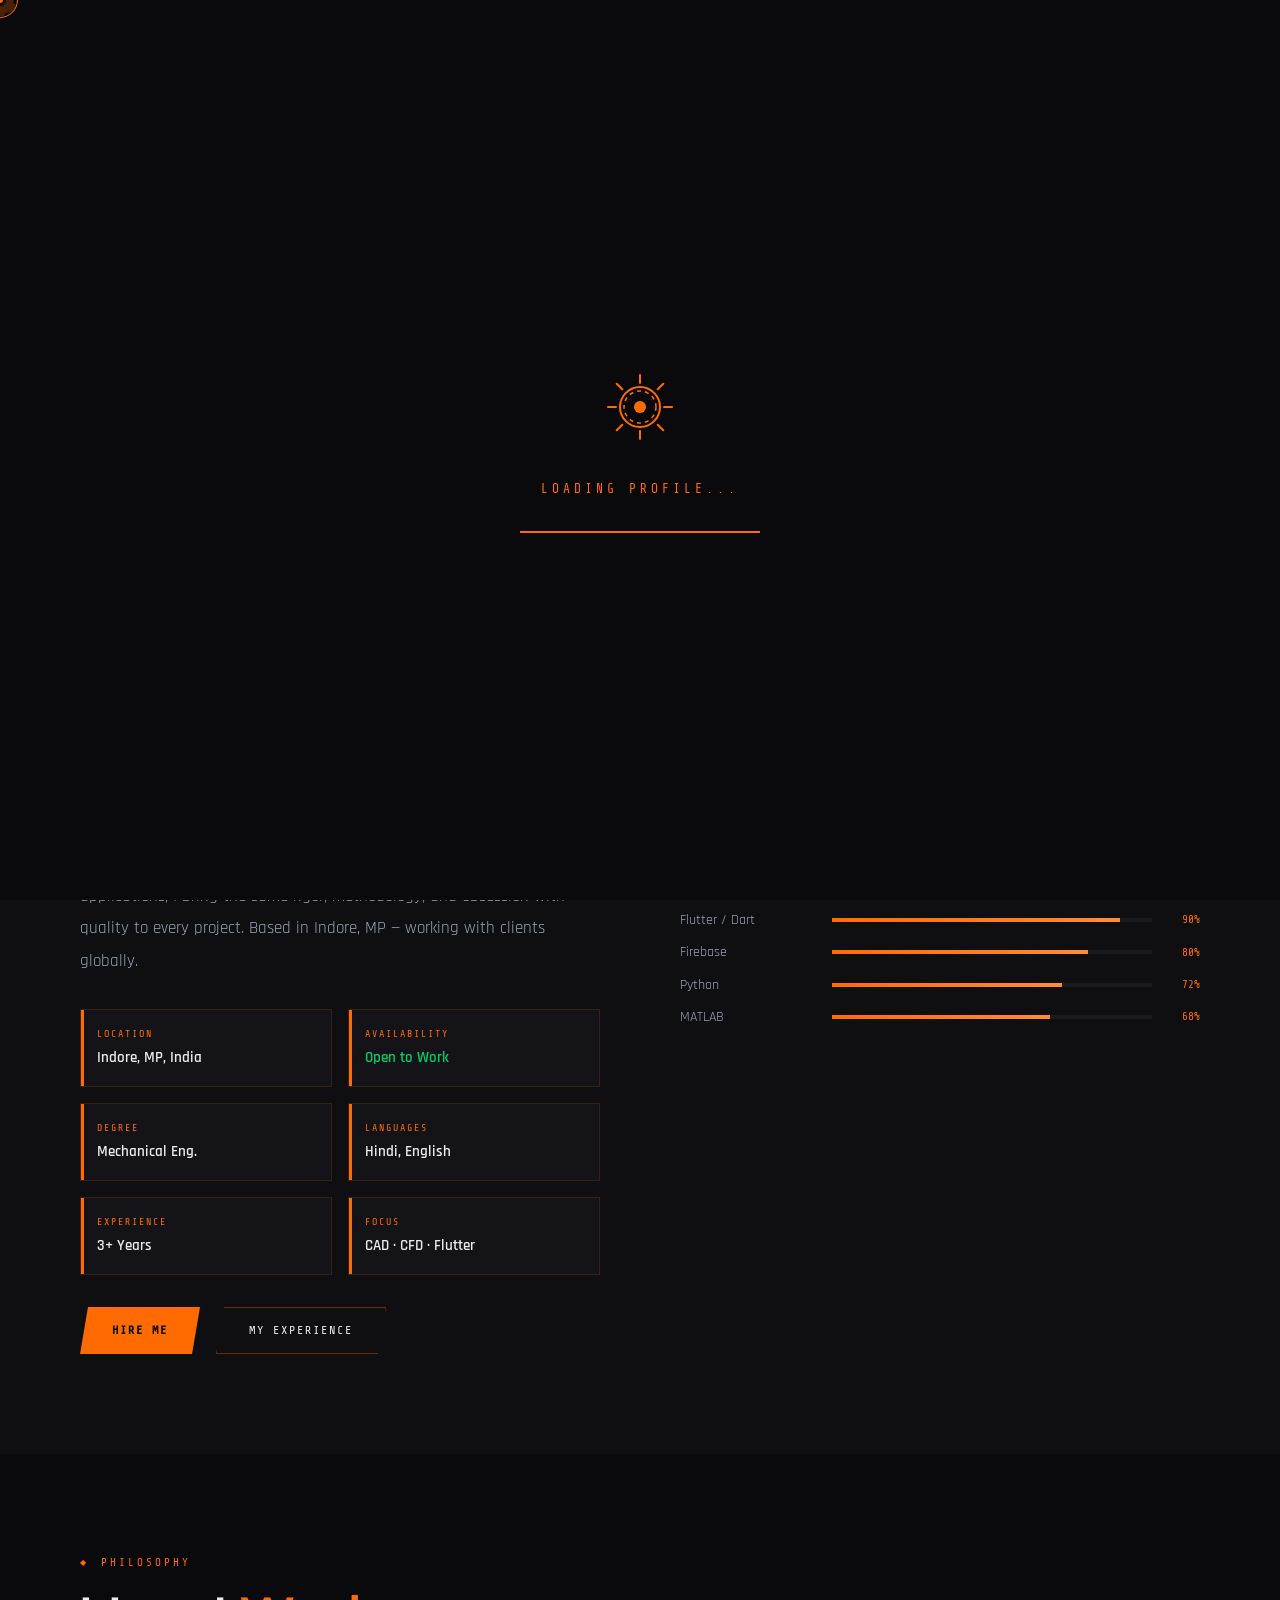
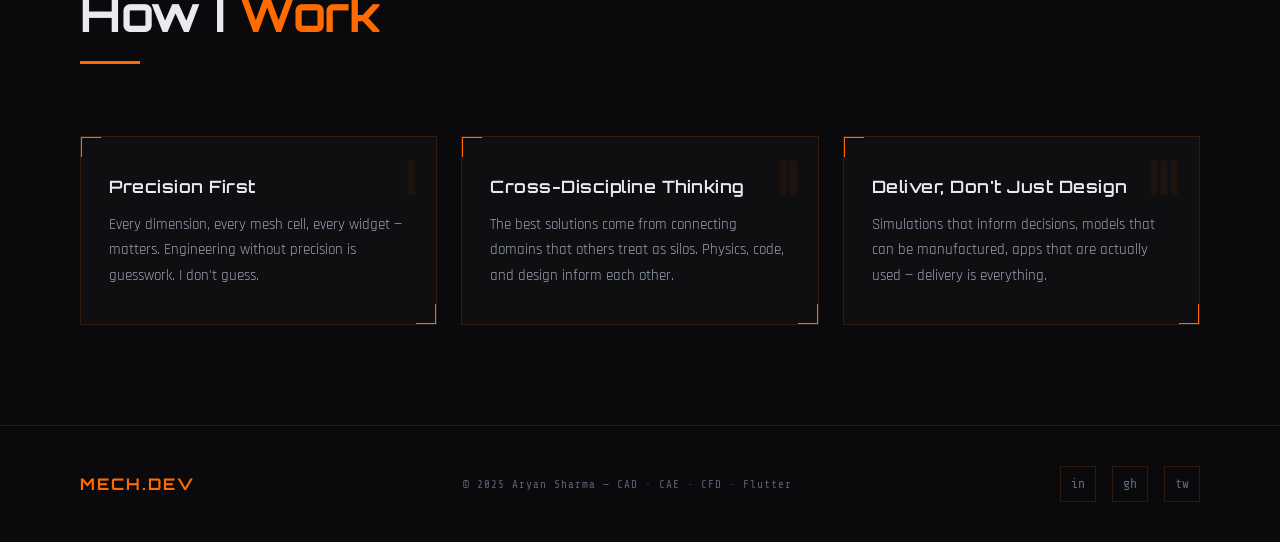
==== about.html @ 32ffe7c0 "Add files via upload" ====
<!DOCTYPE html>
<html lang="en">
<head>
<meta charset="UTF-8">
<meta name="viewport" content="width=device-width, initial-scale=1.0">
<title>About — Aryan Sharma | MECH.DEV</title>
<link rel="stylesheet" href="style.css">
</head>
<body>

<div id="loader">
  <svg class="loader-gear" width="80" height="80" viewBox="0 0 80 80" fill="none">
    <path d="M40 20C29 20 20 29 20 40C20 51 29 60 40 60C51 60 60 51 60 40C60 29 51 20 40 20Z" stroke="#FF6B00" stroke-width="2"/>
    <circle cx="40" cy="40" r="6" fill="#FF6B00"/>
    <path d="M40 8V16M40 64V72M8 40H16M64 40H72M16.7 16.7L22.3 22.3M57.7 57.7L63.3 63.3M63.3 16.7L57.7 22.3M22.3 57.7L16.7 63.3" stroke="#FF6B00" stroke-width="2" stroke-linecap="round"/>
    <circle cx="40" cy="40" r="16" stroke="#FF6B00" stroke-width="1.5" stroke-dasharray="4 4"/>
  </svg>
  <div class="loader-text">Loading Profile...</div>
  <div class="loader-bar"><div class="loader-fill"></div></div>
</div>

<div id="cursor-outer"></div>
<div id="cursor-inner"></div>
<div id="cursor-gear">
  <svg viewBox="0 0 36 36" fill="none"><path d="M14 2h8l1 4.5a10 10 0 013.5 2l4.3-1.6 4 7-3.4 3a10 10 0 010 4.2l3.4 3-4 7-4.3-1.6a10 10 0 01-3.5 2L22 34h-8l-1-4.5a10 10 0 01-3.5-2L5.2 29l-4-7 3.4-3a10 10 0 010-4.2l-3.4-3 4-7 4.3 1.6A10 10 0 0113 4.5L14 2z" fill="#FF6B00"/><circle cx="18" cy="18" r="6" fill="#0A0A0C"/></svg>
</div>
<div id="scanline"></div>

<nav>
  <a href="index.html" class="nav-logo">
    <svg class="nav-logo-gear" viewBox="0 0 28 28" fill="none">
      <path d="M10.5 1.5h7l.7 3.2a9 9 0 012.5 1.4l3.1-1.1 3.5 6-2.4 2.1a9 9 0 010 3l2.4 2.1-3.5 6-3.1-1.1a9 9 0 01-2.5 1.4l-.7 3.2h-7l-.7-3.2a9 9 0 01-2.5-1.4l-3.1 1.1-3.5-6 2.4-2.1a9 9 0 010-3L.7 12l3.5-6 3.1 1.1a9 9 0 012.5-1.4l.7-3.2z" fill="#FF6B00"/>
      <circle cx="14" cy="14" r="4" fill="#0A0A0C"/>
    </svg>
    MECH.DEV
  </a>
  <ul class="nav-links">
    <li><a href="index.html">Home</a></li>
    <li><a href="about.html" class="active">About</a></li>
    <li><a href="expertise.html">Expertise</a></li>
    <li><a href="projects.html">Projects</a></li>
    <li><a href="experience.html">Experience</a></li>
    <li><a href="contact.html">Contact</a></li>
  </ul>
  <button class="nav-hamburger" id="menu-btn"><span></span><span></span><span></span></button>
  <a href="contact.html" class="nav-contact-btn">Hire Me</a>
</nav>

<div id="mobile-menu" class="mobile-menu">
  <a href="index.html">Home</a>
  <a href="about.html">About</a>
  <a href="expertise.html">Expertise</a>
  <a href="projects.html">Projects</a>
  <a href="experience.html">Experience</a>
  <a href="contact.html">Contact</a>
</div>

<!-- PAGE HERO -->
<div class="page-hero">
  <svg class="page-hero-bg" viewBox="0 0 400 400" fill="#FF6B00">
    <path d="M155 0h90l8 40a160 160 0 0132 13l38-14 45 78-30 26a160 160 0 010 38l30 26-45 78-38-14a160 160 0 01-32 13l-8 40h-90l-8-40a160 160 0 01-32-13l-38 14-45-78 30-26a160 160 0 010-38L2 117l45-78 38 14A160 160 0 01147 40l8-40z"/>
    <circle cx="200" cy="200" r="70" fill="#0A0A0C"/>
  </svg>
  <div>
    <div class="page-hero-breadcrumb"><a href="index.html">Home</a> About</div>
    <h1 class="page-hero-title">Engineering <span>Mind.</span><br>Developer Soul.</h1>
    <p class="page-hero-sub">B.E. Mechanical · Indore, India · Open to Work</p>
  </div>
</div>

<!-- ABOUT SECTION -->
<section style="background:var(--bg2);">
  <div class="section-wrap">
    <div class="about-grid">
      <div class="about-text fade-in">
        <div class="section-tag">Who I Am</div>
        <h2 class="section-title" style="margin-bottom:24px;">The <span>Story</span></h2>
        <p>I'm a mechanical engineer with a deep passion for precision — whether it's crafting intricate CAD assemblies in SOLIDWORKS, running turbulent flow simulations in ANSYS Fluent, or architecting smooth, pixel-perfect mobile apps in Flutter.</p>
        <p>My work sits at the intersection of physics and software. I believe that the best engineers aren't just domain experts — they're problem solvers who can cross disciplines to deliver complete solutions.</p>
        <p>From aerospace component design to consumer-grade mobile applications, I bring the same rigor, methodology, and obsession with quality to every project. Based in Indore, MP — working with clients globally.</p>
        <div class="about-specs">
          <div class="spec-item">
            <div class="spec-label">Location</div>
            <div class="spec-val">Indore, MP, India</div>
          </div>
          <div class="spec-item">
            <div class="spec-label">Availability</div>
            <div class="spec-val" style="color:#00cc66;">Open to Work</div>
          </div>
          <div class="spec-item">
            <div class="spec-label">Degree</div>
            <div class="spec-val">Mechanical Eng.</div>
          </div>
          <div class="spec-item">
            <div class="spec-label">Languages</div>
            <div class="spec-val">Hindi, English</div>
          </div>
          <div class="spec-item">
            <div class="spec-label">Experience</div>
            <div class="spec-val">3+ Years</div>
          </div>
          <div class="spec-item">
            <div class="spec-label">Focus</div>
            <div class="spec-val">CAD · CFD · Flutter</div>
          </div>
        </div>
        <div style="margin-top:32px;display:flex;gap:16px;flex-wrap:wrap;">
          <a href="contact.html" class="btn-primary">Hire Me</a>
          <a href="experience.html" class="btn-secondary">My Experience</a>
        </div>
      </div>

      <div class="about-skills fade-in">
        <div class="section-tag">Technical Skills</div>
        <div class="skill-group">
          <div class="skill-group-title">CAD & Modeling</div>
          <div class="skill-bar-row">
            <span class="skill-name">SOLIDWORKS</span>
            <div class="skill-bar"><div class="skill-fill" style="width:92%"></div></div>
            <span class="skill-pct">92%</span>
          </div>
          <div class="skill-bar-row">
            <span class="skill-name">AutoCAD</span>
            <div class="skill-bar"><div class="skill-fill" style="width:88%"></div></div>
            <span class="skill-pct">88%</span>
          </div>
          <div class="skill-bar-row">
            <span class="skill-name">CATIA V5</span>
            <div class="skill-bar"><div class="skill-fill" style="width:75%"></div></div>
            <span class="skill-pct">75%</span>
          </div>
          <div class="skill-bar-row">
            <span class="skill-name">Fusion 360</span>
            <div class="skill-bar"><div class="skill-fill" style="width:70%"></div></div>
            <span class="skill-pct">70%</span>
          </div>
        </div>
        <div class="skill-group">
          <div class="skill-group-title">CAE & CFD</div>
          <div class="skill-bar-row">
            <span class="skill-name">ANSYS Fluent</span>
            <div class="skill-bar"><div class="skill-fill" style="width:85%"></div></div>
            <span class="skill-pct">85%</span>
          </div>
          <div class="skill-bar-row">
            <span class="skill-name">ANSYS Mechanical</span>
            <div class="skill-bar"><div class="skill-fill" style="width:82%"></div></div>
            <span class="skill-pct">82%</span>
          </div>
          <div class="skill-bar-row">
            <span class="skill-name">OpenFOAM</span>
            <div class="skill-bar"><div class="skill-fill" style="width:70%"></div></div>
            <span class="skill-pct">70%</span>
          </div>
          <div class="skill-bar-row">
            <span class="skill-name">Paraview</span>
            <div class="skill-bar"><div class="skill-fill" style="width:80%"></div></div>
            <span class="skill-pct">80%</span>
          </div>
        </div>
        <div class="skill-group">
          <div class="skill-group-title">Flutter & Programming</div>
          <div class="skill-bar-row">
            <span class="skill-name">Flutter / Dart</span>
            <div class="skill-bar"><div class="skill-fill" style="width:90%"></div></div>
            <span class="skill-pct">90%</span>
          </div>
          <div class="skill-bar-row">
            <span class="skill-name">Firebase</span>
            <div class="skill-bar"><div class="skill-fill" style="width:80%"></div></div>
            <span class="skill-pct">80%</span>
          </div>
          <div class="skill-bar-row">
            <span class="skill-name">Python</span>
            <div class="skill-bar"><div class="skill-fill" style="width:72%"></div></div>
            <span class="skill-pct">72%</span>
          </div>
          <div class="skill-bar-row">
            <span class="skill-name">MATLAB</span>
            <div class="skill-bar"><div class="skill-fill" style="width:68%"></div></div>
            <span class="skill-pct">68%</span>
          </div>
        </div>
      </div>
    </div>
  </div>
</section>

<!-- VALUES / PHILOSOPHY -->
<section style="background:var(--bg);">
  <div class="section-wrap">
    <div class="section-header fade-in">
      <div class="section-tag">Philosophy</div>
      <h2 class="section-title">How I <span>Work</span></h2>
      <div class="section-line"></div>
    </div>
    <div style="display:grid;grid-template-columns:repeat(3,1fr);gap:24px;">
      <div class="expertise-card fade-in">
        <div class="corner-deco tl"></div><div class="corner-deco br"></div>
        <div class="exp-num">I</div>
        <h3 class="exp-title">Precision First</h3>
        <p class="exp-desc">Every dimension, every mesh cell, every widget — matters. Engineering without precision is guesswork. I don't guess.</p>
      </div>
      <div class="expertise-card fade-in">
        <div class="corner-deco tl"></div><div class="corner-deco br"></div>
        <div class="exp-num">II</div>
        <h3 class="exp-title">Cross-Discipline Thinking</h3>
        <p class="exp-desc">The best solutions come from connecting domains that others treat as silos. Physics, code, and design inform each other.</p>
      </div>
      <div class="expertise-card fade-in">
        <div class="corner-deco tl"></div><div class="corner-deco br"></div>
        <div class="exp-num">III</div>
        <h3 class="exp-title">Deliver, Don't Just Design</h3>
        <p class="exp-desc">Simulations that inform decisions, models that can be manufactured, apps that are actually used — delivery is everything.</p>
      </div>
    </div>
  </div>
</section>

<footer>
  <a href="index.html" class="footer-logo">MECH.DEV</a>
  <div class="footer-text">© 2025 Aryan Sharma — CAD · CAE · CFD · Flutter</div>
  <div class="footer-social">
    <a href="#" class="social-btn">in</a>
    <a href="#" class="social-btn">gh</a>
    <a href="#" class="social-btn">tw</a>
  </div>
</footer>

<a href="#" id="scroll-top" title="Back to top">↑</a>
<script src="main.js"></script>
</body>
</html>
---- style.css ----
/* ════════════════════════════════════════════════════
   MECH.DEV PORTFOLIO — SHARED STYLESHEET
   Aryan Sharma | CAD · CAE · CFD · Flutter
   ════════════════════════════════════════════════════ */

@import url('https://fonts.googleapis.com/css2?family=Rajdhani:wght@300;400;500;600;700&family=Share+Tech+Mono&family=Orbitron:wght@400;500;600;700;800;900&display=swap');

/* ── RESET ── */
*, *::before, *::after { box-sizing: border-box; margin: 0; padding: 0; cursor: none !important; }

/* ── CSS VARIABLES ── */
:root {
  --bg:      #0A0A0C;
  --bg2:     #0F0F12;
  --bg3:     #141418;
  --bg4:     #1A1A20;
  --orange:  #FF6B00;
  --orange2: #FF8C33;
  --orange3: #FF4400;
  --steel:   #8A9BB5;
  --steel2:  #5A6B85;
  --text:    #E8EAF0;
  --text2:   #9AA3B5;
  --text3:   #5A6375;
  --border:  rgba(255,107,0,0.15);
  --border2: rgba(255,107,0,0.35);
  --glow:    0 0 24px rgba(255,107,0,0.3);
  --glow2:   0 0 48px rgba(255,107,0,0.2);
  --font-main:    'Rajdhani', sans-serif;
  --font-mono:    'Share Tech Mono', monospace;
  --font-display: 'Orbitron', sans-serif;
  --nav-h: 64px;
  --section-pad: 100px 80px;
  --radius: 2px;
}

/* ── BASE ── */
html { scroll-behavior: smooth; }
body {
  background: var(--bg);
  color: var(--text);
  font-family: var(--font-main);
  font-size: 16px;
  line-height: 1.6;
  overflow-x: hidden;
}

/* ── BLUEPRINT GRID ── */
body::before {
  content: '';
  position: fixed; inset: 0;
  background-image:
    linear-gradient(rgba(255,107,0,0.025) 1px, transparent 1px),
    linear-gradient(90deg, rgba(255,107,0,0.025) 1px, transparent 1px);
  background-size: 40px 40px;
  pointer-events: none; z-index: 0;
}

/* ── SCANLINE ── */
#scanline {
  position: fixed; inset: 0; pointer-events: none; z-index: 9000;
  background: repeating-linear-gradient(
    to bottom,
    transparent 0px, transparent 3px,
    rgba(0,0,0,0.04) 3px, rgba(0,0,0,0.04) 4px
  );
  opacity: 0.5;
}

/* ════════════════ CUSTOM CURSOR ════════════════ */
#cursor-outer {
  position: fixed; width: 36px; height: 36px;
  border: 1.5px solid var(--orange); border-radius: 50%;
  pointer-events: none; z-index: 99999;
  transform: translate(-50%, -50%);
  transition: width 0.2s, height 0.2s, opacity 0.2s, border-color 0.2s;
  animation: spin-cursor 4s linear infinite;
}
#cursor-outer::before, #cursor-outer::after {
  content: ''; position: absolute; background: var(--orange);
}
#cursor-outer::before { width: 6px; height: 1.5px; top: 50%; left: -8px; transform: translateY(-50%); }
#cursor-outer::after  { width: 1.5px; height: 6px; top: -8px; left: 50%; transform: translateX(-50%); }
#cursor-inner {
  position: fixed; width: 6px; height: 6px;
  background: var(--orange); border-radius: 50%;
  pointer-events: none; z-index: 99999;
  transform: translate(-50%, -50%);
}
#cursor-gear {
  position: fixed; width: 36px; height: 36px;
  pointer-events: none; z-index: 99998;
  transform: translate(-50%, -50%);
  animation: spin-cursor 6s linear infinite reverse;
  opacity: 0.25;
}
@keyframes spin-cursor { to { transform: translate(-50%, -50%) rotate(360deg); } }

/* ════════════════ LOADING SCREEN ════════════════ */
#loader {
  position: fixed; inset: 0; background: var(--bg);
  display: flex; flex-direction: column;
  align-items: center; justify-content: center;
  z-index: 99997; transition: opacity 0.8s, visibility 0.8s;
}
#loader.hidden { opacity: 0; visibility: hidden; pointer-events: none; }
.loader-gear { animation: spin-cursor 2s linear infinite; margin-bottom: 32px; }
.loader-text {
  font-family: var(--font-mono); font-size: 13px;
  letter-spacing: 4px; color: var(--orange);
  text-transform: uppercase; margin-bottom: 32px;
}
.loader-bar { width: 240px; height: 2px; background: var(--bg4); overflow: hidden; }
.loader-fill { height: 100%; background: var(--orange); animation: loaderAnim 2s ease forwards; }
@keyframes loaderAnim { from { width: 0; } to { width: 100%; } }

/* ════════════════ NAVIGATION ════════════════ */
nav {
  position: fixed; top: 0; left: 0; right: 0; z-index: 1000;
  background: rgba(10,10,12,0.92);
  backdrop-filter: blur(16px);
  border-bottom: 1px solid var(--border);
  padding: 0 40px;
  display: flex; align-items: center; justify-content: space-between;
  height: var(--nav-h);
  transition: background 0.3s;
}
nav.scrolled { background: rgba(10,10,12,0.98); }

.nav-logo {
  font-family: var(--font-display);
  font-size: 18px; font-weight: 700;
  color: var(--orange);
  letter-spacing: 2px;
  display: flex; align-items: center; gap: 10px;
  text-decoration: none;
}
.nav-logo-gear { width: 28px; height: 28px; animation: spin-cursor 8s linear infinite; opacity: 0.9; }
.nav-links { display: flex; gap: 28px; list-style: none; }
.nav-links a {
  font-family: var(--font-mono);
  font-size: 11px; font-weight: 400;
  color: var(--steel);
  text-decoration: none;
  letter-spacing: 1.5px;
  text-transform: uppercase;
  transition: color 0.2s;
  position: relative;
  padding-bottom: 2px;
}
.nav-links a::after {
  content: ''; position: absolute;
  bottom: -4px; left: 0; width: 0; height: 1px;
  background: var(--orange);
  transition: width 0.3s;
}
.nav-links a:hover, .nav-links a.active { color: var(--orange); }
.nav-links a:hover::after, .nav-links a.active::after { width: 100%; }

.nav-contact-btn {
  font-family: var(--font-mono);
  font-size: 11px; letter-spacing: 2px;
  text-transform: uppercase;
  color: var(--orange);
  border: 1px solid var(--border2);
  padding: 8px 20px;
  background: transparent;
  transition: all 0.3s;
  text-decoration: none;
}
.nav-contact-btn:hover {
  background: var(--orange);
  color: #000;
  box-shadow: var(--glow);
}

/* Hamburger */
.nav-hamburger {
  display: none; flex-direction: column; gap: 5px;
  background: none; border: none; padding: 4px;
}
.nav-hamburger span {
  width: 22px; height: 1.5px; background: var(--orange);
  transition: all 0.3s;
  display: block;
}
.mobile-menu {
  display: none; position: fixed;
  top: var(--nav-h); left: 0; right: 0;
  background: rgba(10,10,12,0.98);
  backdrop-filter: blur(16px);
  border-bottom: 1px solid var(--border);
  z-index: 999;
  flex-direction: column; padding: 24px 40px; gap: 20px;
}
.mobile-menu.open { display: flex; }
.mobile-menu a {
  font-family: var(--font-mono); font-size: 13px;
  letter-spacing: 2px; text-transform: uppercase;
  color: var(--steel); text-decoration: none;
  transition: color 0.2s;
}
.mobile-menu a:hover { color: var(--orange); }

/* ════════════════ SECTIONS ════════════════ */
section { position: relative; z-index: 1; }
.section-wrap { padding: var(--section-pad); }
.section-header { margin-bottom: 72px; }

.section-tag {
  font-family: var(--font-mono); font-size: 11px;
  letter-spacing: 3px; color: var(--orange);
  text-transform: uppercase; margin-bottom: 16px;
  display: flex; align-items: center; gap: 12px;
}
.section-tag::before { content: '◆'; font-size: 8px; }

.section-title {
  font-family: var(--font-display);
  font-size: clamp(28px, 4vw, 48px);
  font-weight: 700; color: var(--text);
  letter-spacing: -0.5px; line-height: 1.1;
}
.section-title span { color: var(--orange); }

.section-line {
  width: 60px; height: 3px;
  background: var(--orange); margin-top: 20px;
  position: relative; overflow: hidden;
}
.section-line::after {
  content: ''; position: absolute;
  top: 0; left: -100%; width: 100%; height: 100%;
  background: rgba(255,255,255,0.4);
  animation: shimmer 2.5s infinite;
}
@keyframes shimmer { to { left: 200%; } }

/* ════════════════ BUTTONS ════════════════ */
.btn-primary {
  font-family: var(--font-mono);
  font-size: 12px; letter-spacing: 2px;
  text-transform: uppercase;
  padding: 14px 32px;
  background: var(--orange);
  color: #000; font-weight: 600;
  border: none;
  text-decoration: none;
  transition: all 0.3s;
  clip-path: polygon(8px 0, 100% 0, calc(100% - 8px) 100%, 0 100%);
  display: inline-block;
}
.btn-primary:hover {
  background: var(--orange2);
  box-shadow: 0 0 32px rgba(255,107,0,0.5);
}
.btn-secondary {
  font-family: var(--font-mono);
  font-size: 12px; letter-spacing: 2px;
  text-transform: uppercase;
  padding: 13px 32px;
  background: transparent;
  color: var(--text);
  border: 1px solid var(--border2);
  text-decoration: none;
  transition: all 0.3s;
  clip-path: polygon(8px 0, 100% 0, calc(100% - 8px) 100%, 0 100%);
  display: inline-block;
}
.btn-secondary:hover { border-color: var(--orange); color: var(--orange); }

/* ════════════════ CORNER DECO ════════════════ */
.corner-deco { position: absolute; width: 20px; height: 20px; pointer-events: none; }
.corner-deco.tl { top: 0; left: 0; border-top: 1px solid var(--orange); border-left: 1px solid var(--orange); }
.corner-deco.tr { top: 0; right: 0; border-top: 1px solid var(--orange); border-right: 1px solid var(--orange); }
.corner-deco.bl { bottom: 0; left: 0; border-bottom: 1px solid var(--orange); border-left: 1px solid var(--orange); }
.corner-deco.br { bottom: 0; right: 0; border-bottom: 1px solid var(--orange); border-right: 1px solid var(--orange); }

/* ════════════════ HERO (index.html) ════════════════ */
#home {
  min-height: 100vh;
  display: flex; align-items: center;
  padding: 80px 80px 40px;
  overflow: hidden;
}
.hero-bg-gear {
  position: absolute; right: -100px; top: 50%;
  transform: translateY(-50%);
  width: 600px; height: 600px;
  opacity: 0.04;
  animation: spin-cursor 40s linear infinite;
}
.hero-bg-gear2 {
  position: absolute; right: 200px; top: 20%;
  width: 200px; height: 200px;
  opacity: 0.06;
  animation: spin-cursor 20s linear infinite reverse;
}
.hero-content { max-width: 780px; }
.hero-tag {
  font-family: var(--font-mono);
  font-size: 11px; letter-spacing: 3px;
  color: var(--orange);
  text-transform: uppercase;
  margin-bottom: 20px;
  display: flex; align-items: center; gap: 10px;
}
.hero-tag::before { content: ''; width: 40px; height: 1px; background: var(--orange); }
.hero-name {
  font-family: var(--font-display);
  font-size: clamp(40px, 6vw, 80px);
  font-weight: 900;
  line-height: 1;
  color: var(--text);
  margin-bottom: 16px;
  letter-spacing: -1px;
}
.hero-name span { color: var(--orange); }
.hero-title {
  font-family: var(--font-display);
  font-size: clamp(13px, 1.6vw, 18px);
  font-weight: 400;
  color: var(--steel);
  letter-spacing: 4px;
  text-transform: uppercase;
  margin-bottom: 32px;
  display: flex; align-items: center; gap: 16px; flex-wrap: wrap;
}
.hero-title .sep { width: 6px; height: 6px; background: var(--orange); transform: rotate(45deg); display: inline-block; }
.hero-desc { font-size: 18px; color: var(--text2); max-width: 560px; margin-bottom: 48px; line-height: 1.8; }
.hero-btns { display: flex; gap: 16px; flex-wrap: wrap; }
.hero-stats { display: flex; gap: 48px; margin-top: 64px; padding-top: 40px; border-top: 1px solid var(--border); }
.stat-num { font-family: var(--font-display); font-size: 36px; font-weight: 800; color: var(--orange); line-height: 1; }
.stat-label { font-family: var(--font-mono); font-size: 11px; letter-spacing: 2px; color: var(--steel2); text-transform: uppercase; margin-top: 4px; }
.scroll-ind {
  position: absolute; bottom: 40px; left: 80px;
  display: flex; align-items: center; gap: 12px;
  font-family: var(--font-mono); font-size: 10px;
  letter-spacing: 2px; color: var(--text3);
  text-transform: uppercase;
  animation: fadeUpDown 2s ease-in-out infinite;
}
.scroll-ind::before { content: ''; width: 1px; height: 40px; background: linear-gradient(to bottom, transparent, var(--orange)); }
@keyframes fadeUpDown {
  0%,100% { transform: translateY(0); opacity: 0.5; }
  50% { transform: translateY(6px); opacity: 1; }
}

/* ════════════════ ABOUT ════════════════ */
.about-grid { display: grid; grid-template-columns: 1fr 1fr; gap: 80px; align-items: start; }
.about-text p { color: var(--text2); font-size: 17px; line-height: 1.9; margin-bottom: 20px; }
.about-specs { display: grid; grid-template-columns: 1fr 1fr; gap: 16px; margin-top: 32px; }
.spec-item {
  border: 1px solid var(--border); padding: 16px; background: var(--bg3);
  position: relative; transition: border-color 0.3s;
}
.spec-item::before { content: ''; position: absolute; top: 0; left: 0; width: 3px; height: 100%; background: var(--orange); }
.spec-item:hover { border-color: var(--border2); }
.spec-label { font-family: var(--font-mono); font-size: 10px; letter-spacing: 2px; color: var(--orange); text-transform: uppercase; margin-bottom: 4px; }
.spec-val { font-size: 15px; color: var(--text); font-weight: 600; }

.skill-group { margin-bottom: 32px; }
.skill-group-title {
  font-family: var(--font-mono); font-size: 11px;
  letter-spacing: 2px; color: var(--steel);
  text-transform: uppercase; margin-bottom: 16px;
  display: flex; align-items: center; gap: 8px;
}
.skill-group-title::after { content: ''; flex: 1; height: 1px; background: var(--border); }
.skill-bar-row { display: flex; align-items: center; gap: 12px; margin-bottom: 10px; }
.skill-name { font-size: 14px; color: var(--text2); min-width: 140px; font-family: var(--font-main); }
.skill-bar { flex: 1; height: 4px; background: var(--bg4); position: relative; overflow: hidden; }
.skill-fill {
  height: 100%; background: linear-gradient(90deg, var(--orange), var(--orange2));
  position: relative; animation: fillBar 1.5s ease forwards;
  transform-origin: left;
}
@keyframes fillBar { from { width: 0 !important; } }
.skill-pct { font-family: var(--font-mono); font-size: 11px; color: var(--orange); min-width: 36px; text-align: right; }

/* ════════════════ EXPERTISE ════════════════ */
.expertise-grid { display: grid; grid-template-columns: repeat(3, 1fr); gap: 24px; }
.expertise-card {
  background: var(--bg2);
  border: 1px solid var(--border);
  padding: 36px 28px;
  position: relative; overflow: hidden;
  transition: all 0.4s;
}
.expertise-card::before {
  content: ''; position: absolute;
  top: 0; left: 0; right: 0; height: 2px;
  background: linear-gradient(90deg, transparent, var(--orange), transparent);
  transform: scaleX(0);
  transition: transform 0.4s;
}
.expertise-card:hover::before { transform: scaleX(1); }
.expertise-card:hover { border-color: var(--border2); box-shadow: var(--glow); transform: translateY(-4px); }
.exp-icon { width: 52px; height: 52px; margin-bottom: 24px; color: var(--orange); }
.exp-num { font-family: var(--font-display); font-size: 48px; font-weight: 900; color: rgba(255,107,0,0.06); position: absolute; top: 16px; right: 20px; line-height: 1; }
.exp-title { font-family: var(--font-display); font-size: 17px; font-weight: 600; color: var(--text); margin-bottom: 12px; letter-spacing: 0.5px; }
.exp-desc { font-size: 15px; color: var(--text2); line-height: 1.7; }
.exp-tags { display: flex; flex-wrap: wrap; gap: 6px; margin-top: 20px; }
.exp-tag { font-family: var(--font-mono); font-size: 10px; letter-spacing: 1px; color: var(--orange); border: 1px solid var(--border); padding: 3px 10px; text-transform: uppercase; }

/* ════════════════ PROJECTS ════════════════ */
.projects-filter { display: flex; gap: 8px; margin-bottom: 48px; flex-wrap: wrap; }
.filter-btn {
  font-family: var(--font-mono); font-size: 11px;
  letter-spacing: 1.5px; text-transform: uppercase;
  padding: 8px 20px; background: transparent;
  border: 1px solid var(--border); color: var(--steel2);
  transition: all 0.3s;
}
.filter-btn.active, .filter-btn:hover { border-color: var(--orange); color: var(--orange); background: rgba(255,107,0,0.05); }
.projects-grid { display: grid; grid-template-columns: repeat(3, 1fr); gap: 24px; }
.project-card {
  background: var(--bg3);
  border: 1px solid var(--border);
  overflow: hidden;
  transition: all 0.4s;
}
.project-card:hover { border-color: var(--border2); box-shadow: var(--glow); transform: translateY(-4px); }
.project-visual { position: relative; aspect-ratio: 16/10; overflow: hidden; }
.project-visual svg { width: 100%; height: 100%; }
.project-badge {
  position: absolute; top: 12px; right: 12px;
  font-family: var(--font-mono); font-size: 9px;
  letter-spacing: 2px; text-transform: uppercase;
  color: var(--orange); background: rgba(10,10,12,0.85);
  border: 1px solid var(--border2); padding: 4px 10px;
}
.project-body { padding: 24px; }
.project-title { font-family: var(--font-display); font-size: 16px; font-weight: 600; color: var(--text); margin-bottom: 10px; }
.project-desc { font-size: 14px; color: var(--text2); line-height: 1.7; margin-bottom: 16px; }
.project-tech { display: flex; flex-wrap: wrap; gap: 6px; margin-bottom: 16px; }
.tech-pill { font-family: var(--font-mono); font-size: 9px; letter-spacing: 1px; text-transform: uppercase; color: var(--steel); border: 1px solid var(--border); padding: 3px 8px; }
.project-link { font-family: var(--font-mono); font-size: 11px; letter-spacing: 1.5px; color: var(--orange); text-decoration: none; text-transform: uppercase; transition: opacity 0.2s; }
.project-link:hover { opacity: 0.7; }

/* ════════════════ TOOLS ════════════════ */
.tools-grid { display: grid; grid-template-columns: repeat(4, 1fr); gap: 16px; }
.tool-card {
  background: var(--bg3);
  border: 1px solid var(--border);
  padding: 24px 20px;
  text-align: center;
  transition: all 0.3s;
  position: relative;
}
.tool-card:hover { border-color: var(--border2); box-shadow: var(--glow); transform: translateY(-2px); }
.tool-icon { font-size: 28px; display: block; margin-bottom: 12px; }
.tool-name { font-family: var(--font-display); font-size: 13px; font-weight: 600; color: var(--text); margin-bottom: 4px; }
.tool-cat { font-family: var(--font-mono); font-size: 10px; letter-spacing: 1.5px; color: var(--steel2); text-transform: uppercase; margin-bottom: 12px; }
.tool-proficiency { display: flex; gap: 4px; justify-content: center; }
.prof-dot { width: 8px; height: 8px; border-radius: 50%; border: 1px solid var(--border2); }
.prof-dot.filled { background: var(--orange); border-color: var(--orange); }

/* ════════════════ TIMELINE ════════════════ */
.timeline { position: relative; padding-left: 40px; }
.timeline::before { content: ''; position: absolute; left: 0; top: 8px; bottom: 0; width: 1px; background: var(--border2); }
.timeline-item { position: relative; margin-bottom: 56px; }
.timeline-item:last-child { margin-bottom: 0; }
.timeline-dot {
  position: absolute; left: -46px; top: 6px;
  width: 14px; height: 14px;
  border: 2px solid var(--orange);
  background: var(--bg); transform: rotate(45deg);
}
.timeline-date { font-family: var(--font-mono); font-size: 11px; letter-spacing: 2px; color: var(--orange); text-transform: uppercase; margin-bottom: 8px; }
.timeline-title { font-family: var(--font-display); font-size: 20px; font-weight: 600; color: var(--text); margin-bottom: 4px; }
.timeline-company { font-family: var(--font-mono); font-size: 12px; color: var(--steel); margin-bottom: 12px; letter-spacing: 1px; }
.timeline-desc { font-size: 15px; color: var(--text2); line-height: 1.8; max-width: 640px; }

/* ════════════════ FLUTTER SECTION ════════════════ */
.flutter-grid { display: grid; grid-template-columns: 1fr 1fr; gap: 80px; align-items: center; }
.flutter-phone { position: relative; display: flex; justify-content: center; }
.flutter-features { margin-top: 32px; }
.flutter-feature {
  display: flex; align-items: flex-start; gap: 16px;
  padding: 16px; margin-bottom: 12px;
  border: 1px solid var(--border); background: var(--bg3);
  transition: border-color 0.3s;
}
.flutter-feature:hover { border-color: var(--border2); }
.flutter-feature-icon { color: var(--orange); flex-shrink: 0; margin-top: 2px; }
.flutter-feature-title { font-family: var(--font-display); font-size: 14px; font-weight: 600; color: var(--text); margin-bottom: 4px; }
.flutter-feature-desc { font-size: 13px; color: var(--text2); }

/* ════════════════ CONTACT ════════════════ */
.contact-grid { display: grid; grid-template-columns: 1fr 1fr; gap: 80px; }
.contact-info { margin-bottom: 32px; }
.contact-info h3 { font-family: var(--font-display); font-size: 22px; font-weight: 600; color: var(--text); margin-bottom: 12px; }
.contact-info p { font-size: 16px; color: var(--text2); line-height: 1.8; }
.contact-links { display: flex; flex-direction: column; gap: 12px; }
.contact-link {
  display: flex; align-items: center; gap: 16px;
  padding: 16px 20px;
  border: 1px solid var(--border); background: var(--bg2);
  text-decoration: none; transition: all 0.3s;
}
.contact-link:hover { border-color: var(--border2); box-shadow: var(--glow); }
.contact-link-icon {
  width: 40px; height: 40px;
  border: 1px solid var(--border2);
  display: flex; align-items: center; justify-content: center;
  color: var(--orange); font-size: 15px; flex-shrink: 0;
  font-family: var(--font-mono);
}
.contact-link-label { font-family: var(--font-mono); font-size: 10px; letter-spacing: 2px; color: var(--orange); text-transform: uppercase; display: block; margin-bottom: 2px; }
.contact-link-val { font-size: 15px; color: var(--text); }
.contact-form { display: flex; flex-direction: column; gap: 16px; }
.form-row { display: grid; grid-template-columns: 1fr 1fr; gap: 16px; }
.form-field { display: flex; flex-direction: column; gap: 6px; }
.form-label { font-family: var(--font-mono); font-size: 10px; letter-spacing: 2px; color: var(--steel2); text-transform: uppercase; }
.form-input, .form-textarea {
  background: var(--bg3); border: 1px solid var(--border);
  color: var(--text); font-family: var(--font-main);
  font-size: 15px; padding: 12px 16px;
  outline: none; transition: border-color 0.3s; resize: none;
}
.form-input:focus, .form-textarea:focus { border-color: var(--border2); }
.form-textarea { height: 130px; }
.form-submit {
  font-family: var(--font-mono); font-size: 12px;
  letter-spacing: 2px; text-transform: uppercase;
  padding: 16px 40px;
  background: var(--orange); color: #000;
  border: none; font-weight: 600;
  transition: all 0.3s; align-self: flex-start;
  clip-path: polygon(8px 0, 100% 0, calc(100% - 8px) 100%, 0 100%);
}
.form-submit:hover { background: var(--orange2); box-shadow: 0 0 30px rgba(255,107,0,0.5); }

/* ════════════════ FOOTER ════════════════ */
footer {
  background: var(--bg);
  border-top: 1px solid var(--border);
  padding: 40px 80px;
  display: flex; align-items: center; justify-content: space-between;
  position: relative; z-index: 1;
}
.footer-logo { font-family: var(--font-display); font-size: 16px; font-weight: 700; color: var(--orange); letter-spacing: 2px; text-decoration: none; }
.footer-text { font-family: var(--font-mono); font-size: 11px; color: var(--text3); letter-spacing: 1px; }
.footer-social { display: flex; gap: 16px; }
.social-btn {
  width: 36px; height: 36px;
  border: 1px solid var(--border);
  display: flex; align-items: center; justify-content: center;
  color: var(--steel2); text-decoration: none;
  font-size: 13px; transition: all 0.3s;
  font-family: var(--font-mono);
}
.social-btn:hover { border-color: var(--orange); color: var(--orange); box-shadow: var(--glow); }

/* ════════════════ PAGE HERO (inner pages) ════════════════ */
.page-hero {
  min-height: 40vh;
  display: flex; align-items: flex-end;
  padding: calc(var(--nav-h) + 60px) 80px 60px;
  border-bottom: 1px solid var(--border);
  position: relative; overflow: hidden;
}
.page-hero-bg {
  position: absolute; right: 60px; bottom: -40px;
  width: 320px; height: 320px; opacity: 0.04;
  animation: spin-cursor 30s linear infinite;
}
.page-hero-breadcrumb {
  font-family: var(--font-mono); font-size: 11px;
  letter-spacing: 2px; color: var(--steel2);
  text-transform: uppercase; margin-bottom: 16px;
}
.page-hero-breadcrumb a { color: var(--orange); text-decoration: none; }
.page-hero-breadcrumb a::after { content: ' /'; color: var(--steel2); }
.page-hero-title { font-family: var(--font-display); font-size: clamp(32px, 5vw, 60px); font-weight: 900; color: var(--text); line-height: 1; }
.page-hero-title span { color: var(--orange); }
.page-hero-sub { font-family: var(--font-mono); font-size: 13px; letter-spacing: 2px; color: var(--steel); margin-top: 12px; text-transform: uppercase; }

/* ════════════════ FADE IN ════════════════ */
.fade-in { opacity: 0; transform: translateY(24px); transition: all 0.7s ease; }
.fade-in.visible { opacity: 1; transform: translateY(0); }

/* ════════════════ SCROLL-TO-TOP ════════════════ */
#scroll-top {
  position: fixed; bottom: 32px; right: 32px;
  width: 44px; height: 44px;
  border: 1px solid var(--border2);
  background: var(--bg2);
  display: flex; align-items: center; justify-content: center;
  color: var(--orange);
  font-family: var(--font-mono); font-size: 16px;
  text-decoration: none;
  opacity: 0; pointer-events: none;
  transition: all 0.3s; z-index: 100;
}
#scroll-top.visible { opacity: 1; pointer-events: all; }
#scroll-top:hover { background: var(--orange); color: #000; box-shadow: var(--glow); }

/* ════════════════ MOBILE ════════════════ */
@media (max-width: 900px) {
  :root { --section-pad: 72px 24px; }
  #home { padding: 80px 24px 40px; }
  .about-grid, .flutter-grid, .contact-grid { grid-template-columns: 1fr; gap: 40px; }
  .expertise-grid, .projects-grid { grid-template-columns: 1fr; }
  .tools-grid { grid-template-columns: repeat(2, 1fr); }
  .hero-stats { flex-wrap: wrap; gap: 32px; }
  nav { padding: 0 24px; }
  .nav-links, .nav-contact-btn { display: none; }
  .nav-hamburger { display: flex; }
  footer { flex-direction: column; gap: 20px; text-align: center; padding: 32px 24px; }
  .page-hero { padding: calc(var(--nav-h) + 40px) 24px 40px; }
  .scroll-ind { left: 24px; }
}
@media (max-width: 600px) {
  .tools-grid { grid-template-columns: 1fr; }
  .form-row { grid-template-columns: 1fr; }
  .hero-btns { flex-direction: column; }
}
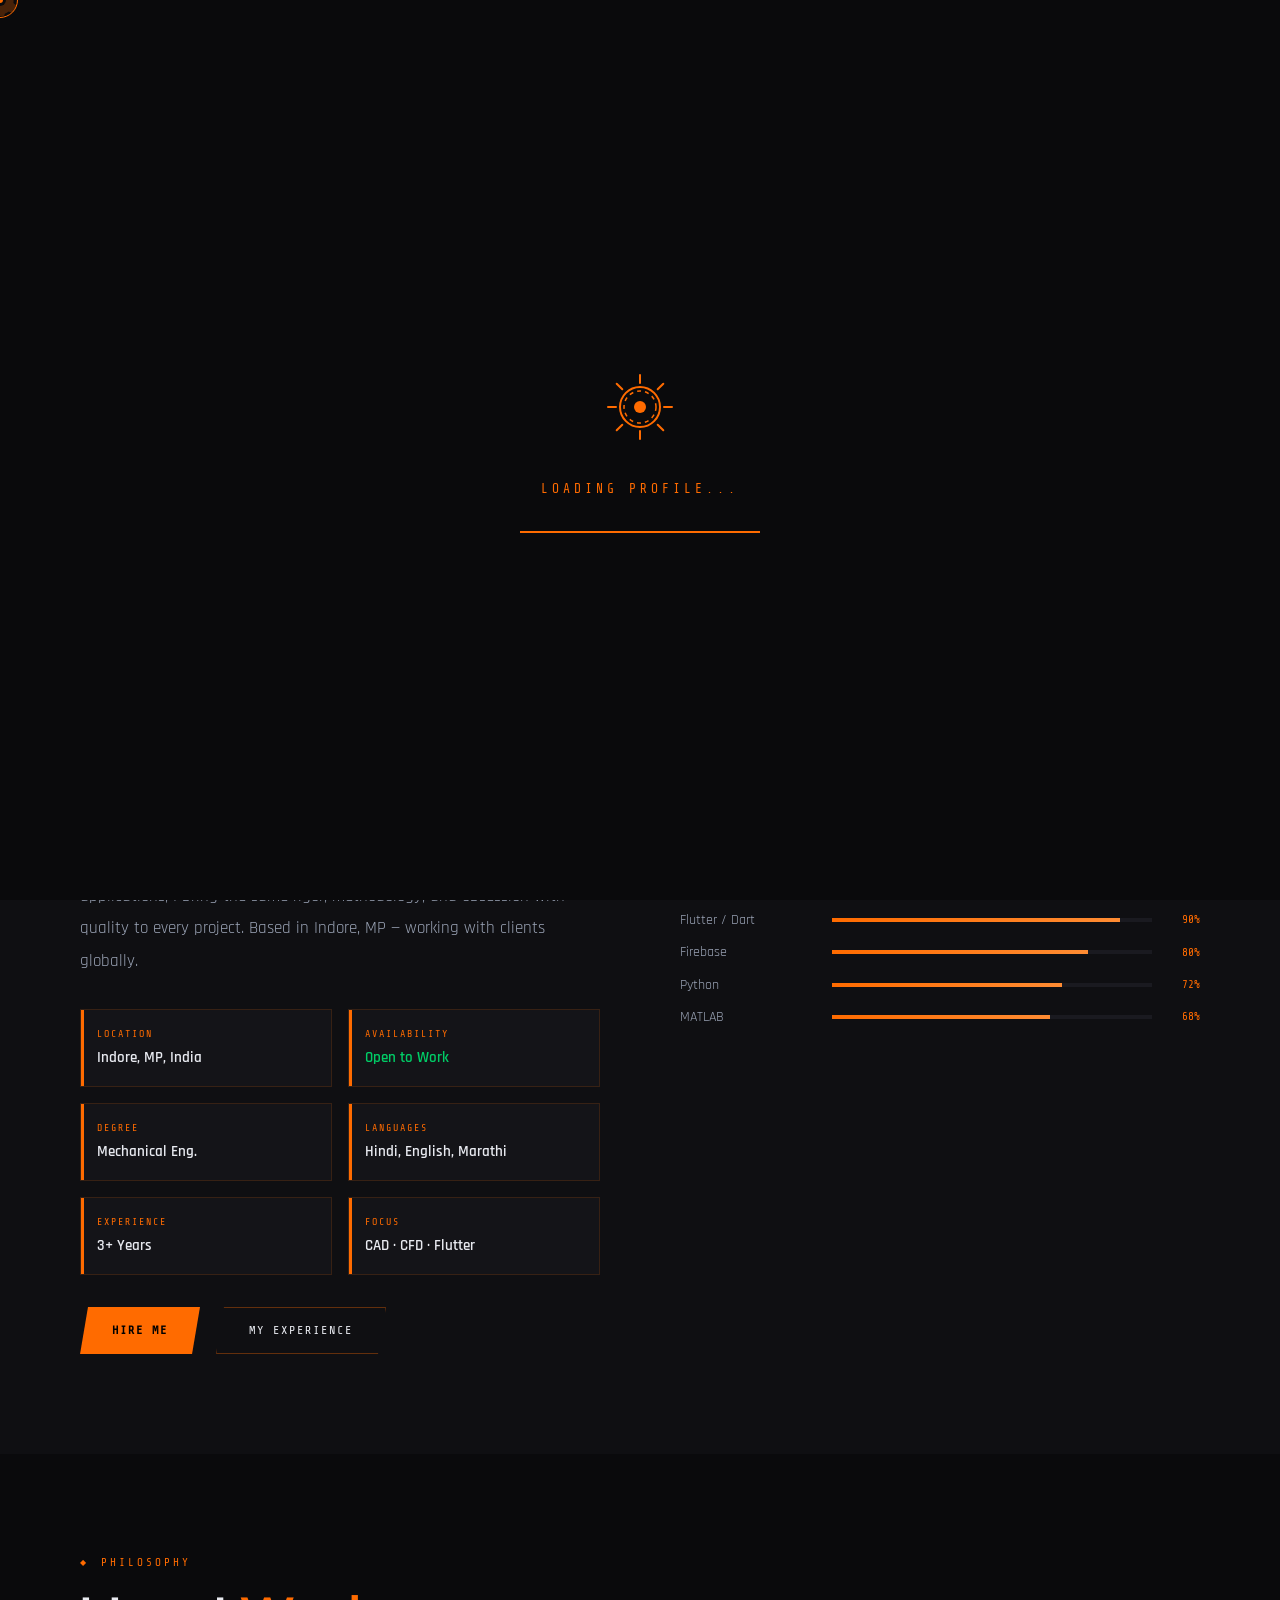
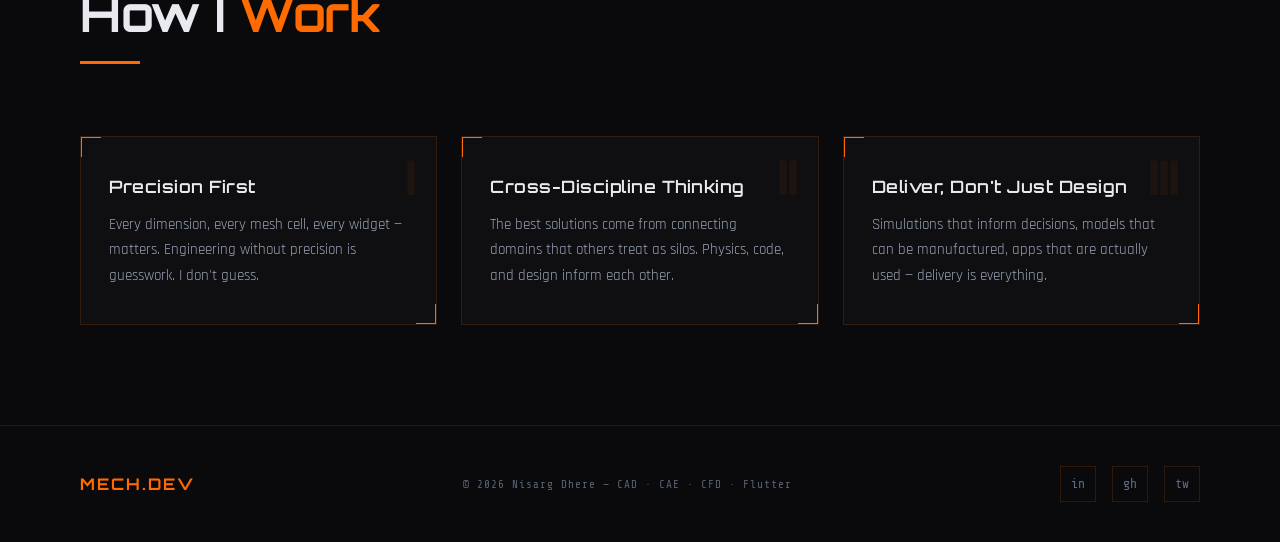
==== commit 5c10e1aa: "Update author name and details in about.html" ====
--- a/about.html
+++ b/about.html
@@ -3,7 +3,7 @@
 <head>
 <meta charset="UTF-8">
 <meta name="viewport" content="width=device-width, initial-scale=1.0">
-<title>About — Aryan Sharma | MECH.DEV</title>
+<title>About — Nisarg Dhere | MECH.DEV</title>
 <link rel="stylesheet" href="style.css">
 </head>
 <body>
@@ -64,7 +64,7 @@
   <div>
     <div class="page-hero-breadcrumb"><a href="index.html">Home</a> About</div>
     <h1 class="page-hero-title">Engineering <span>Mind.</span><br>Developer Soul.</h1>
-    <p class="page-hero-sub">B.E. Mechanical · Indore, India · Open to Work</p>
+    <p class="page-hero-sub">B.Tech. Mechanical Engineering · Indore, India · Open to Work</p>
   </div>
 </div>
 
@@ -93,7 +93,7 @@
           </div>
           <div class="spec-item">
             <div class="spec-label">Languages</div>
-            <div class="spec-val">Hindi, English</div>
+            <div class="spec-val">Hindi, English, Marathi</div>
           </div>
           <div class="spec-item">
             <div class="spec-label">Experience</div>
@@ -219,7 +219,7 @@
 
 <footer>
   <a href="index.html" class="footer-logo">MECH.DEV</a>
-  <div class="footer-text">© 2025 Aryan Sharma — CAD · CAE · CFD · Flutter</div>
+  <div class="footer-text">© 2026 Nisarg Dhere — CAD · CAE · CFD · Flutter</div>
   <div class="footer-social">
     <a href="#" class="social-btn">in</a>
     <a href="#" class="social-btn">gh</a>
